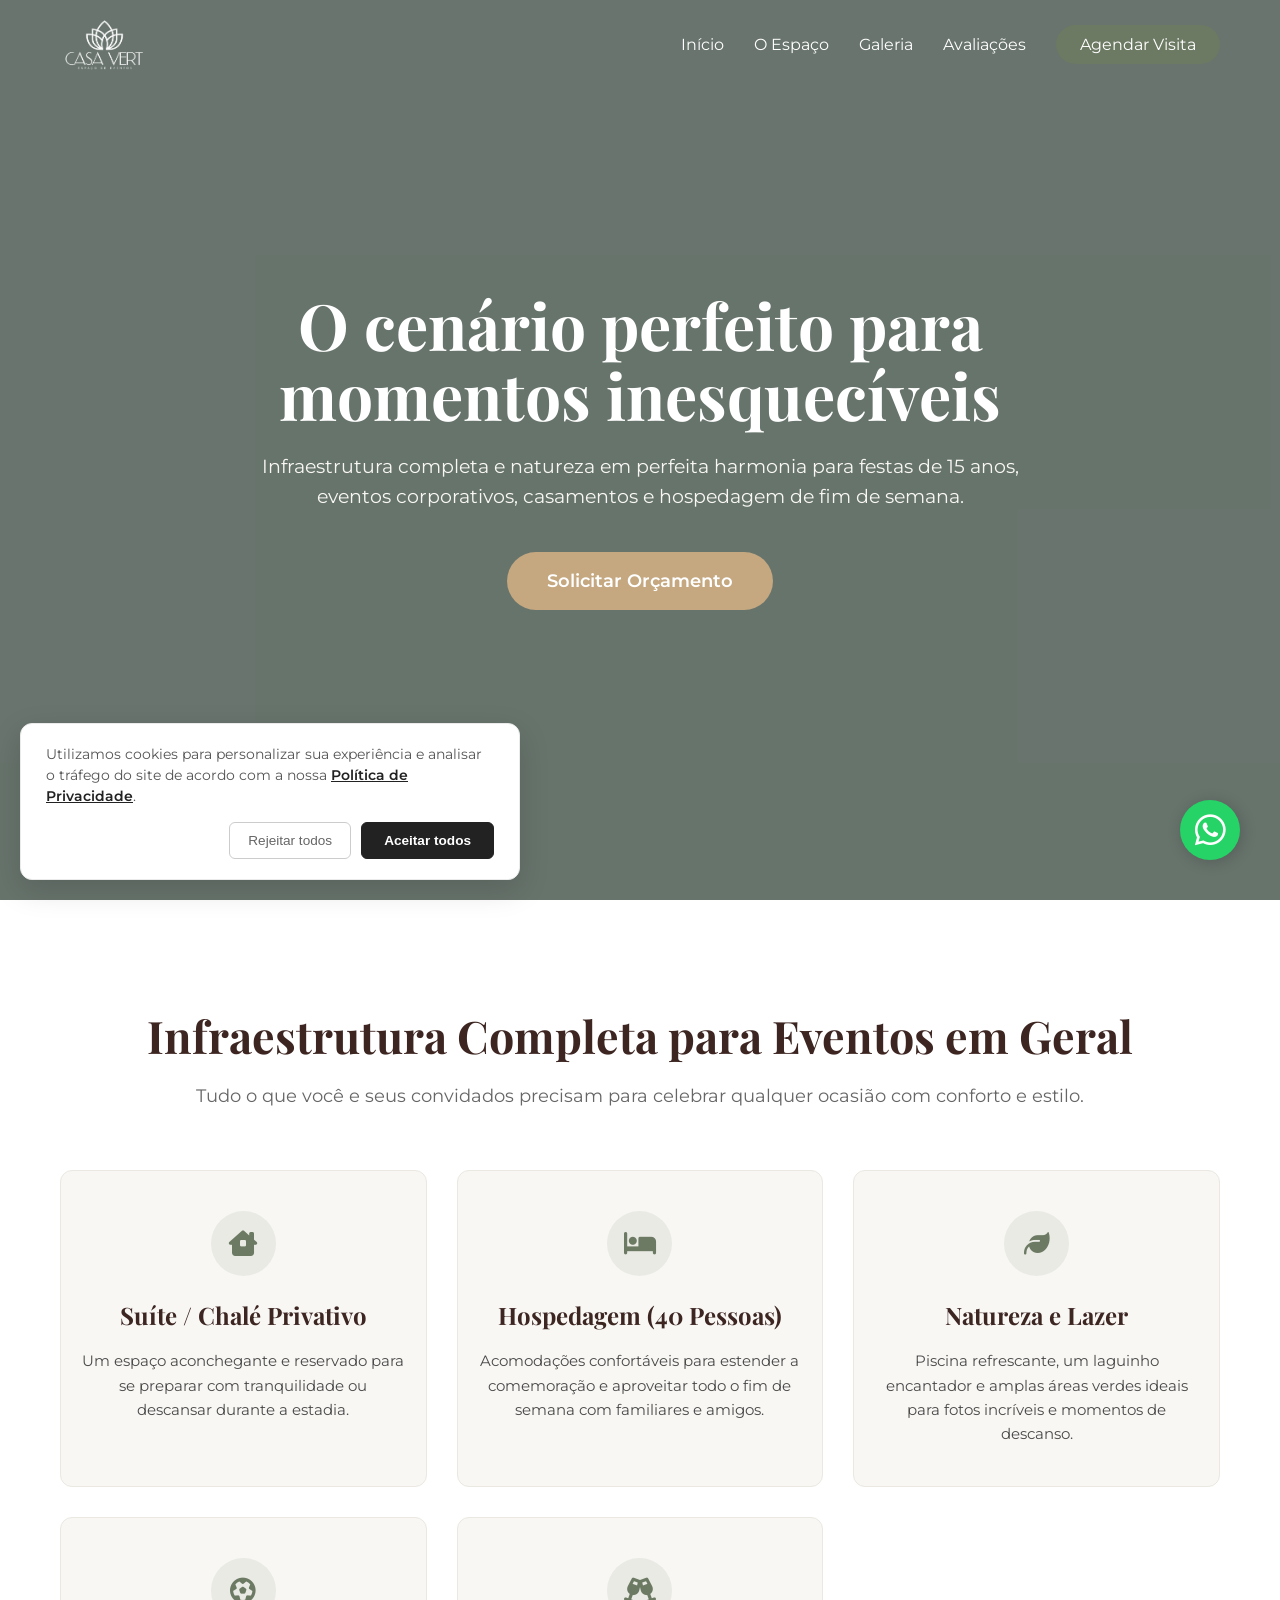
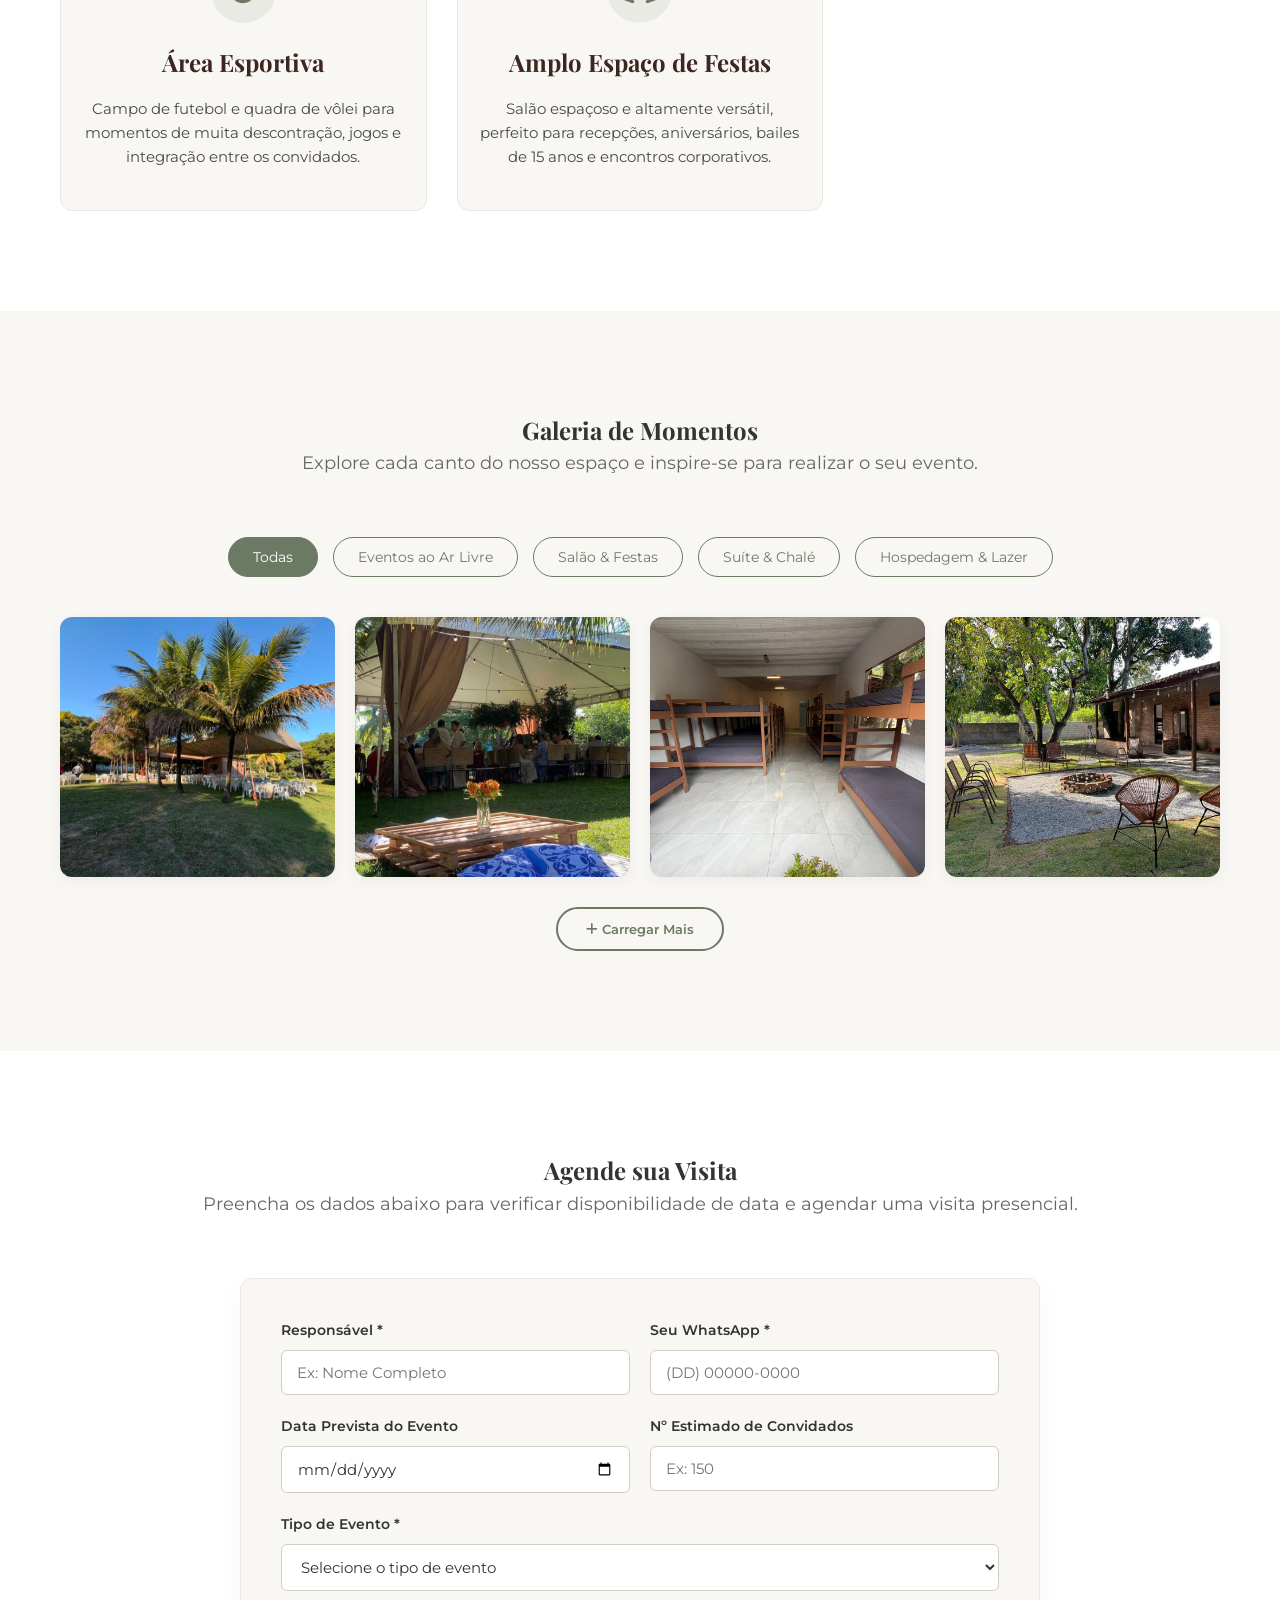
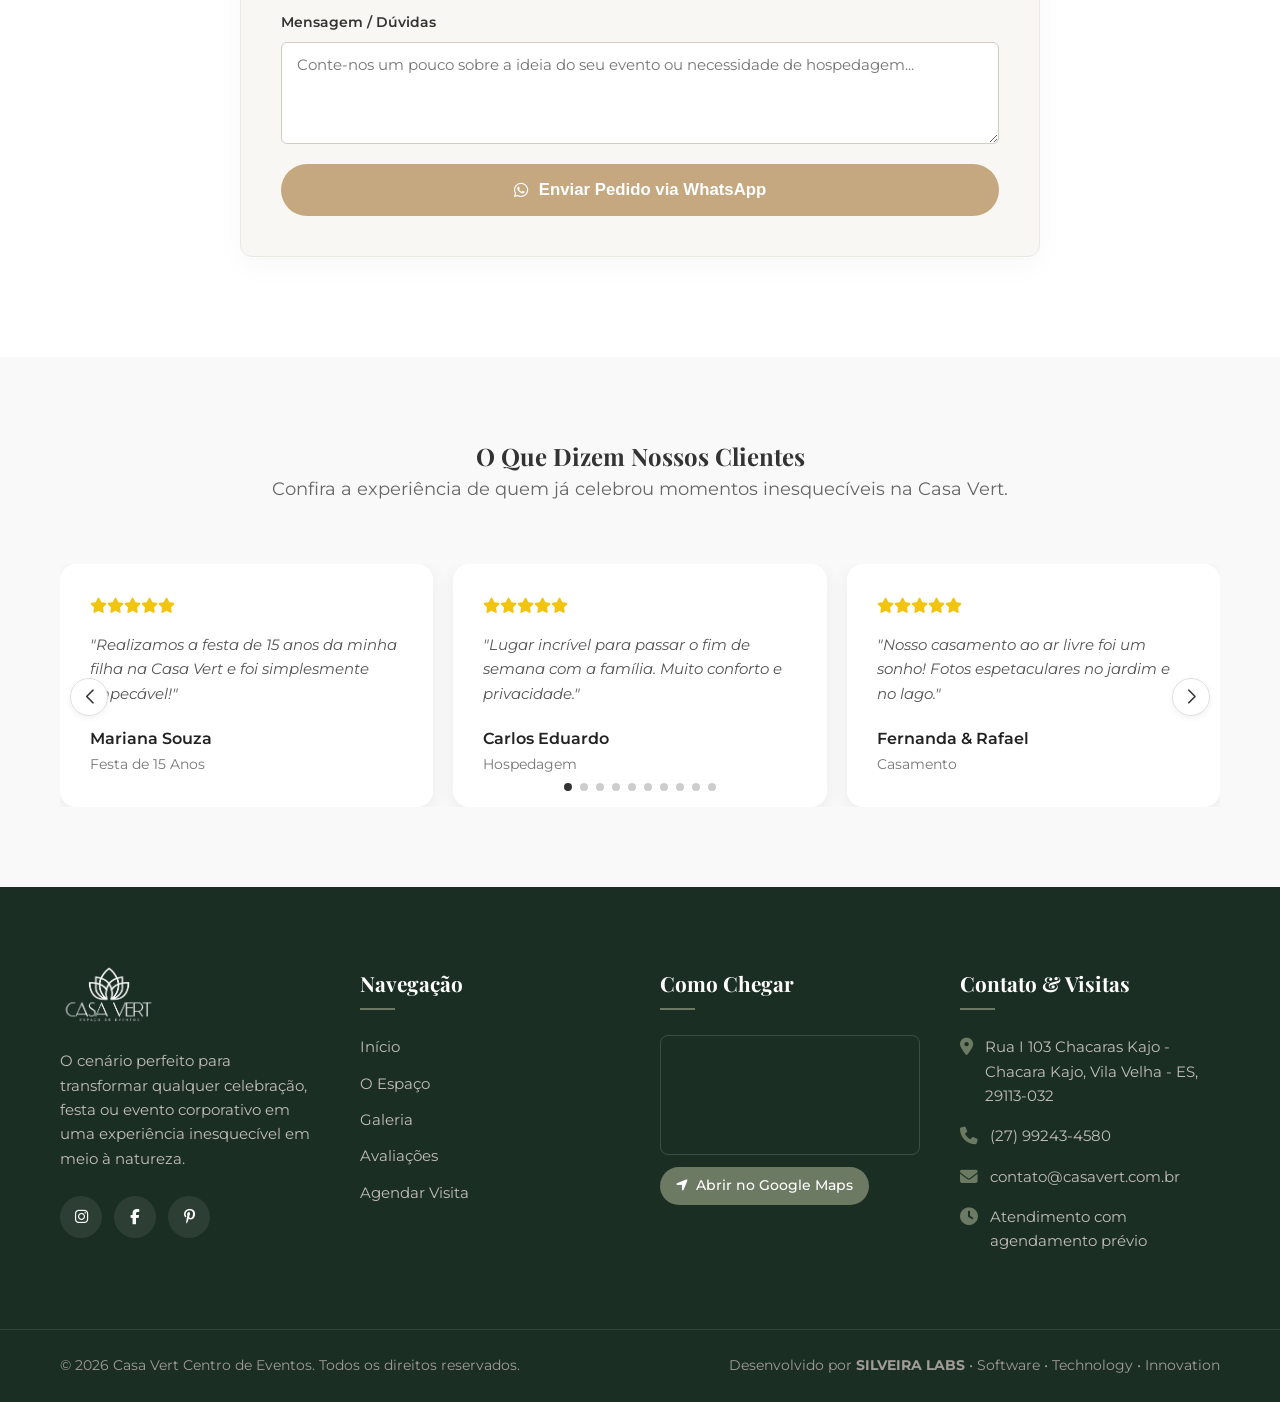
==== index.html @ 7accf843 "Publicação inicial Casa Vert" ====
<!DOCTYPE html>
<html lang="pt-BR">
<head>
    <meta charset="UTF-8">
    <meta name="viewport" content="width=device-width, initial-scale=1.0">
    <title>Casa Vert | Espaço para Eventos em Geral e Hospedagem</title>
    
    <!-- SEO e Indexação no Google -->
    <meta name="description" content="Casa Vert - O cenário perfeito para seus eventos em geral. Festas de 15 anos, corporativos, casamentos e aluguel para fim de semana com infraestrutura completa e natureza.">
    <meta name="keywords" content="Casa Vert, espaço para eventos, salão de festas, casamentos, festas de 15 anos, hospedagem, eventos ao ar livre">
    <meta name="robots" content="index, follow">

    <!-- Favicon e Ícones de Dispositivos -->
    <link rel="icon" type="image/x-icon" href="img/favicon/favicon.ico">
    <link rel="icon" type="image/png" sizes="32x32" href="img/favicon/favicon-32x32.png">
    <link rel="icon" type="image/png" sizes="16x16" href="img/favicon/favicon-16x16.png">
    <link rel="apple-touch-icon" sizes="180x180" href="img/favicon/apple-touch-icon.png">
    <link rel="manifest" href="img/favicon/site.webmanifest">

    <!-- Open Graph / Prévia no WhatsApp e Redes Sociais -->
    <meta property="og:type" content="website">
    <meta property="og:title" content="Casa Vert | Espaço para Eventos e Hospedagem">
    <meta property="og:description" content="O cenário perfeito para festas, casamentos e hospedagem com infraestrutura completa.">
    <meta property="og:image" content="https://seudominio.com.br/img/eventos/foto1.jpeg">

    <!-- Fontes Elegantes do Google -->
    <link rel="preconnect" href="https://fonts.googleapis.com">
    <link rel="preconnect" href="https://fonts.gstatic.com" crossorigin>
    <link href="https://fonts.googleapis.com/css2?family=Montserrat:wght@300;400;600&family=Playfair+Display:ital,wght@0,600;1,600&display=swap" rel="stylesheet">
    
    <!-- Ícones (FontAwesome) -->
    <link rel="stylesheet" href="https://cdnjs.cloudflare.com/ajax/libs/font-awesome/6.4.0/css/all.min.css">
    
    <!-- Estilos CSS -->
    <link rel="stylesheet" href="css/style.css">

    <link rel="stylesheet" href="https://cdn.jsdelivr.net/npm/swiper@11/swiper-bundle.min.css" />
</head>
<body>

    <!-- Cabeçalho / Menu -->
    <header id="header">
        <nav class="navbar container">
            <a href="#home" class="logo-link">
                <!-- Logo Branca (fundo transparente) -->
                <img src="img/CASA VERT BRANCA.png" alt="Casa Vert Espaço de Eventos" class="logo-img logo-light">
                <!-- Logo Padrão (menu com fundo claro) -->
                <img src="img/CASA VERT PRETO.png" alt="Casa Vert Espaço de Eventos" class="logo-img logo-dark">
            </a>
            <ul class="nav-links">
                <li><a href="#home">Início</a></li>
                <li><a href="#estrutura">O Espaço</a></li>
                <li><a href="#galeria">Galeria</a></li>
                <li><a href="#avaliacoes">Avaliações</a></li>
                <li><a href="#contato" class="btn-nav">Agendar Visita</a></li>
            </ul>
            <div class="menu-toggle"><i class="fa-solid fa-bars"></i></div>
        </nav>
    </header>

    <!-- Banner Principal (Hero) -->
    <section id="home" class="hero-section">
        <div class="hero-overlay"></div>
        <div class="hero-content fade-in">
            <h1>O cenário perfeito para momentos inesquecíveis</h1>
            <p>Infraestrutura completa e natureza em perfeita harmonia para festas de 15 anos, eventos corporativos, casamentos e hospedagem de fim de semana.</p>
            <a href="#contato" class="btn-primary">Solicitar Orçamento</a>
        </div>
    </section>

    <!-- Estrutura do Local -->
    <section id="estrutura" class="estrutura-section">
        <div class="container">
            <h2 class="fade-in">Infraestrutura Completa para Eventos em Geral</h2>
            <p class="section-subtitle fade-in">Tudo o que você e seus convidados precisam para celebrar qualquer ocasião com conforto e estilo.</p>
            
            <div class="cards-container">
                <div class="card fade-in">
                    <div class="card-icon"><i class="fa-solid fa-house-chimney-window"></i></div>
                    <h3>Suíte / Chalé Privativo</h3>
                    <p>Um espaço aconchegante e reservado para se preparar com tranquilidade ou descansar durante a estadia.</p>
                </div>
                
                <div class="card fade-in">
                    <div class="card-icon"><i class="fa-solid fa-bed"></i></div>
                    <h3>Hospedagem (40 Pessoas)</h3>
                    <p>Acomodações confortáveis para estender a comemoração e aproveitar todo o fim de semana com familiares e amigos.</p>
                </div>
                
                <div class="card fade-in">
                    <div class="card-icon"><i class="fa-solid fa-leaf"></i></div>
                    <h3>Natureza e Lazer</h3>
                    <p>Piscina refrescante, um laguinho encantador e amplas áreas verdes ideais para fotos incríveis e momentos de descanso.</p>
                </div>

                <div class="card fade-in">
                    <div class="card-icon"><i class="fa-solid fa-futbol"></i></div>
                    <h3>Área Esportiva</h3>
                    <p>Campo de futebol e quadra de vôlei para momentos de muita descontração, jogos e integração entre os convidados.</p>
                </div>
                
                <div class="card fade-in">
                    <div class="card-icon"><i class="fa-solid fa-champagne-glasses"></i></div>
                    <h3>Amplo Espaço de Festas</h3>
                    <p>Salão espaçoso e altamente versátil, perfeito para recepções, aniversários, bailes de 15 anos e encontros corporativos.</p>
                </div>
            </div>
        </div>
    </section>

    <!-- Seção Galeria de Momentos -->
    <section id="galeria" class="galeria-section">
        <div class="container">
            <h2 class="fade-in">Galeria de Momentos</h2>
            <p class="section-subtitle fade-in">Explore cada canto do nosso espaço e inspire-se para realizar o seu evento.</p>

            <!-- Filtros Expandidos Generalizados -->
            <div class="galeria-filtros fade-in">
                <button class="btn-filtro active" data-filter="todos">Todas</button>
                <button class="btn-filtro" data-filter="eventos">Eventos ao Ar Livre</button>
                <button class="btn-filtro" data-filter="salao">Salão & Festas</button>
                <button class="btn-filtro" data-filter="chale">Suíte & Chalé</button>
                <button class="btn-filtro" data-filter="lazer">Hospedagem & Lazer</button>
            </div>

            <div class="galeria-grid" id="galeria-grid">

    <!-- ================= EVENTOS AO AR LIVRE (1 a 8) ================= -->
    <div class="galeria-item fade-in" data-category="eventos">
        <img src="img/eventos/foto1.jpeg" alt="Evento ao Ar Livre 1" loading="lazy">
        <div class="galeria-overlay">
            <i class="fa-solid fa-magnifying-glass-plus"></i>
            <span>Eventos ao Ar Livre</span>
        </div>
    </div>
    <div class="galeria-item fade-in" data-category="eventos">
        <img src="img/eventos/foto2.jpeg" alt="Evento ao Ar Livre 2" loading="lazy">
        <div class="galeria-overlay">
            <i class="fa-solid fa-magnifying-glass-plus"></i>
            <span>Eventos ao Ar Livre</span>
        </div>
    </div>
    <div class="galeria-item fade-in" data-category="eventos">
        <img src="img/eventos/foto3.jpeg" alt="Evento ao Ar Livre 3" loading="lazy">
        <div class="galeria-overlay">
            <i class="fa-solid fa-magnifying-glass-plus"></i>
            <span>Eventos ao Ar Livre</span>
        </div>
    </div>
    <div class="galeria-item fade-in" data-category="eventos">
        <img src="img/eventos/foto4.jpeg" alt="Evento ao Ar Livre 4" loading="lazy">
        <div class="galeria-overlay">
            <i class="fa-solid fa-magnifying-glass-plus"></i>
            <span>Eventos ao Ar Livre</span>
        </div>
    </div>
    <div class="galeria-item fade-in" data-category="eventos">
        <img src="img/eventos/foto5.jpeg" alt="Evento ao Ar Livre 5" loading="lazy">
        <div class="galeria-overlay">
            <i class="fa-solid fa-magnifying-glass-plus"></i>
            <span>Eventos ao Ar Livre</span>
        </div>
    </div>
    <div class="galeria-item fade-in" data-category="eventos">
        <img src="img/eventos/foto6.jpeg" alt="Evento ao Ar Livre 6" loading="lazy">
        <div class="galeria-overlay">
            <i class="fa-solid fa-magnifying-glass-plus"></i>
            <span>Eventos ao Ar Livre</span>
        </div>
    </div>
    <div class="galeria-item fade-in" data-category="eventos">
        <img src="img/eventos/foto7.jpeg" alt="Evento ao Ar Livre 7" loading="lazy">
        <div class="galeria-overlay">
            <i class="fa-solid fa-magnifying-glass-plus"></i>
            <span>Eventos ao Ar Livre</span>
        </div>
    </div>
    <div class="galeria-item fade-in" data-category="eventos">
        <img src="img/eventos/foto8.jpeg" alt="Evento ao Ar Livre 8" loading="lazy">
        <div class="galeria-overlay">
            <i class="fa-solid fa-magnifying-glass-plus"></i>
            <span>Eventos ao Ar Livre</span>
        </div>
    </div>

    <!-- ================= SALÃO & FESTAS (1 a 8) ================= -->
    <div class="galeria-item fade-in" data-category="salao">
        <img src="img/salao/foto8.jpeg" alt="Salão de Festas 1" loading="lazy">
        <div class="galeria-overlay">
            <i class="fa-solid fa-magnifying-glass-plus"></i>
            <span>Salão & Festas</span>
        </div>
    </div>
    <div class="galeria-item fade-in" data-category="salao">
        <img src="img/salao/foto7.jpeg" alt="Salão de Festas 2" loading="lazy">
        <div class="galeria-overlay">
            <i class="fa-solid fa-magnifying-glass-plus"></i>
            <span>Salão & Festas</span>
        </div>
    </div>
    <div class="galeria-item fade-in" data-category="salao">
        <img src="img/salao/foto6.jpeg" alt="Salão de Festas 3" loading="lazy">
        <div class="galeria-overlay">
            <i class="fa-solid fa-magnifying-glass-plus"></i>
            <span>Salão & Festas</span>
        </div>
    </div>
    <div class="galeria-item fade-in" data-category="salao">
        <img src="img/salao/foto5.jpeg" alt="Salão de Festas 4" loading="lazy">
        <div class="galeria-overlay">
            <i class="fa-solid fa-magnifying-glass-plus"></i>
            <span>Salão & Festas</span>
        </div>
    </div>
    <div class="galeria-item fade-in" data-category="salao">
        <img src="img/salao/foto4.jpeg" alt="Salão de Festas 5" loading="lazy">
        <div class="galeria-overlay">
            <i class="fa-solid fa-magnifying-glass-plus"></i>
            <span>Salão & Festas</span>
        </div>
    </div>
    <div class="galeria-item fade-in" data-category="salao">
        <img src="img/salao/foto3.jpeg" alt="Salão de Festas 6" loading="lazy">
        <div class="galeria-overlay">
            <i class="fa-solid fa-magnifying-glass-plus"></i>
            <span>Salão & Festas</span>
        </div>
    </div>
    <div class="galeria-item fade-in" data-category="salao">
        <img src="img/salao/foto2.jpeg" alt="Salão de Festas 7" loading="lazy">
        <div class="galeria-overlay">
            <i class="fa-solid fa-magnifying-glass-plus"></i>
            <span>Salão & Festas</span>
        </div>
    </div>
    <div class="galeria-item fade-in" data-category="salao">
        <img src="img/salao/foto1.jpeg" alt="Salão de Festas 8" loading="lazy">
        <div class="galeria-overlay">
            <i class="fa-solid fa-magnifying-glass-plus"></i>
            <span>Salão & Festas</span>
        </div>
    </div>

    <!-- ================= SUÍTE / CHALÉ (1 a 8) ================= -->
    <div class="galeria-item fade-in" data-category="chale">
        <img src="img/suite/foto1.jpeg" alt="Suíte Chalé 1" loading="lazy">
        <div class="galeria-overlay">
            <i class="fa-solid fa-magnifying-glass-plus"></i>
            <span>Suíte & Chalé</span>
        </div>
    </div>
    <div class="galeria-item fade-in" data-category="chale">
        <img src="img/suite/foto2.jpeg" alt="Suíte Chalé 2" loading="lazy">
        <div class="galeria-overlay">
            <i class="fa-solid fa-magnifying-glass-plus"></i>
            <span>Suíte & Chalé</span>
        </div>
    </div>
    <div class="galeria-item fade-in" data-category="chale">
        <img src="img/suite/foto5.jpeg" alt="Suíte Chalé 3" loading="lazy">
        <div class="galeria-overlay">
            <i class="fa-solid fa-magnifying-glass-plus"></i>
            <span>Suíte & Chalé</span>
        </div>
    </div>
    <div class="galeria-item fade-in" data-category="chale">
        <img src="img/suite/foto6.jpeg" alt="Suíte Chalé 4" loading="lazy">
        <div class="galeria-overlay">
            <i class="fa-solid fa-magnifying-glass-plus"></i>
            <span>Suíte & Chalé</span>
        </div>
    </div>
    <div class="galeria-item fade-in" data-category="chale">
        <img src="img/suite/foto3.jpeg" alt="Suíte Chalé 5" loading="lazy">
        <div class="galeria-overlay">
            <i class="fa-solid fa-magnifying-glass-plus"></i>
            <span>Suíte & Chalé</span>
        </div>
    </div>
    <div class="galeria-item fade-in" data-category="chale">
        <img src="img/suite/foto4.jpeg" alt="Suíte Chalé 6" loading="lazy">
        <div class="galeria-overlay">
            <i class="fa-solid fa-magnifying-glass-plus"></i>
            <span>Suíte & Chalé</span>
        </div>
    </div>
    <div class="galeria-item fade-in" data-category="chale">
        <img src="img/suite/foto7.jpeg" alt="Suíte Chalé 7" loading="lazy">
        <div class="galeria-overlay">
            <i class="fa-solid fa-magnifying-glass-plus"></i>
            <span>Suíte & Chalé</span>
        </div>
    </div>
    <div class="galeria-item fade-in" data-category="chale">
        <img src="img/suite/foto8.jpeg" alt="Suíte Chalé 8" loading="lazy">
        <div class="galeria-overlay">
            <i class="fa-solid fa-magnifying-glass-plus"></i>
            <span>Suíte & Chalé</span>
        </div>
    </div>

    <!-- ================= HOSPEDAGEM & LAZER (1 a 8) ================= -->
    <div class="galeria-item fade-in" data-category="lazer">
        <img src="img/hospedagem/foto1.jpeg" alt="Hospedagem e Lazer 1" loading="lazy">
        <div class="galeria-overlay">
            <i class="fa-solid fa-magnifying-glass-plus"></i>
            <span>Hospedagem & Lazer</span>
        </div>
    </div>
    <div class="galeria-item fade-in" data-category="lazer">
        <img src="img/hospedagem/foto2.jpeg" alt="Hospedagem e Lazer 2" loading="lazy">
        <div class="galeria-overlay">
            <i class="fa-solid fa-magnifying-glass-plus"></i>
            <span>Hospedagem & Lazer</span>
        </div>
    </div>
    <div class="galeria-item fade-in" data-category="lazer">
        <img src="img/hospedagem/foto3.jpeg" alt="Hospedagem e Lazer 3" loading="lazy">
        <div class="galeria-overlay">
            <i class="fa-solid fa-magnifying-glass-plus"></i>
            <span>Hospedagem & Lazer</span>
        </div>
    </div>
    <div class="galeria-item fade-in" data-category="lazer">
        <img src="img/hospedagem/foto4.jpeg" alt="Hospedagem e Lazer 4" loading="lazy">
        <div class="galeria-overlay">
            <i class="fa-solid fa-magnifying-glass-plus"></i>
            <span>Hospedagem & Lazer</span>
        </div>
    </div>
    <div class="galeria-item fade-in" data-category="lazer">
        <img src="img/hospedagem/foto5.jpeg" alt="Hospedagem e Lazer 5" loading="lazy">
        <div class="galeria-overlay">
            <i class="fa-solid fa-magnifying-glass-plus"></i>
            <span>Hospedagem & Lazer</span>
        </div>
    </div>
    <div class="galeria-item fade-in" data-category="lazer">
        <img src="img/hospedagem/foto6.jpeg" alt="Hospedagem e Lazer 6" loading="lazy">
        <div class="galeria-overlay">
            <i class="fa-solid fa-magnifying-glass-plus"></i>
            <span>Hospedagem & Lazer</span>
        </div>
    </div>
    <div class="galeria-item fade-in" data-category="lazer">
        <img src="img/hospedagem/foto7.jpeg" alt="Hospedagem e Lazer 7" loading="lazy">
        <div class="galeria-overlay">
            <i class="fa-solid fa-magnifying-glass-plus"></i>
            <span>Hospedagem & Lazer</span>
        </div>
    </div>
    <div class="galeria-item fade-in" data-category="lazer">
        <img src="img/hospedagem/foto8.jpeg" alt="Hospedagem e Lazer 8" loading="lazy">
        <div class="galeria-overlay">
            <i class="fa-solid fa-magnifying-glass-plus"></i>
            <span>Hospedagem & Lazer</span>
        </div>
    </div>

</div>

            <!-- Botões para Carregar Mais e Ver Menos -->
<div class="galeria-carregar-mais">
    <button id="btn-carregar-mais" class="btn-secondary">
        <i class="fa-solid fa-plus"></i> Carregar Mais
    </button>
    <button id="btn-ver-menos" class="btn-secondary" style="display: none;">
        <i class="fa-solid fa-minus"></i> Ver Menos
    </button>
</div>
    </section>

    <!-- Modal Lightbox (Ampliação da Foto) -->
    <div id="galeria-modal" class="modal-lightbox">
        <span class="modal-close">&times;</span>
        <img class="modal-img" id="img-ampliada" alt="Foto Ampliada">
        <div id="modal-caption"></div>
    </div>

    <!-- Seção de Agendamento de Visita / Formulário WhatsApp -->
    <section id="contato" class="contato-section">
        <div class="container">
            <h2 class="fade-in">Agende sua Visita</h2>
            <p class="section-subtitle fade-in">Preencha os dados abaixo para verificar disponibilidade de data e agendar uma visita presencial.</p>

            <form id="form-agendamento" class="contato-form fade-in">
                <div class="form-group-double">
                    <div class="form-group">
                        <label for="nome">Responsável *</label>
                        <input type="text" id="nome" placeholder="Ex: Nome Completo" required>
                    </div>
                    <div class="form-group">
                        <label for="telefone">Seu WhatsApp *</label>
                        <input type="tel" id="telefone" placeholder="(DD) 00000-0000" required>
                    </div>
                </div>

                <div class="form-group-double">
                    <div class="form-group">
                        <label for="data-evento">Data Prevista do Evento</label>
                        <input type="date" id="data-evento">
                    </div>
                    <div class="form-group">
                        <label for="convidados">Nº Estimado de Convidados</label>
                        <input type="number" id="convidados" placeholder="Ex: 150" min="1">
                    </div>
                </div>

                <div class="form-group">
                    <label for="tipo-evento">Tipo de Evento *</label>
                    <select id="tipo-evento" required>
                        <option value="" disabled selected>Selecione o tipo de evento</option>
                        <option value="Festa de 15 Anos">Festa de 15 Anos</option>
                        <option value="Aniversário / Festa Privada">Aniversário / Festa Privada</option>
                        <option value="Evento Corporativo">Evento Corporativo / Confraternização</option>
                        <option value="Casamento">Casamento / Cerimônia</option>
                        <option value="Aluguel de Fim de Semana / Temporada">Aluguel para Fim de Semana / Temporada</option>
                        <option value="Outro Evento">Outros Eventos em Geral</option>
                    </select>
                </div>

                <div class="form-group">
                    <label for="mensagem">Mensagem / Dúvidas</label>
                    <textarea id="mensagem" rows="4" placeholder="Conte-nos um pouco sobre a ideia do seu evento ou necessidade de hospedagem..."></textarea>
                </div>

                <button type="submit" class="btn-primary btn-submit">
                    <i class="fab fa-whatsapp"></i> Enviar Pedido via WhatsApp
                </button>
            </form>
        </div>
    </section>

    <section id="avaliacoes" class="avaliacoes-section">
    <div class="container">
        <h2>O Que Dizem Nossos Clientes</h2>
        <p class="section-subtitle">Confira a experiência de quem já celebrou momentos inesquecíveis na Casa Vert.</p>

        <!-- Slider Swiper -->
        <div class="swiper avaliacoes-slider">
            <div class="swiper-wrapper" id="avaliacoes-wrapper">
                <!-- As 10 avaliações serão injetadas aqui via JavaScript -->
            </div>
            
            <div class="swiper-pagination"></div>
            <div class="swiper-button-prev"></div>
            <div class="swiper-button-next"></div>
        </div>
    </div>
</section>

    <!-- Rodapé -->
    <footer class="main-footer">
        <div class="container footer-grid">
            
            <!-- Coluna 1: Marca, Sobre e Redes Sociais -->
            <div class="footer-col">
                <img src="img/CASA VERT BRANCA.png" alt="Casa Vert" class="footer-logo">
                <p class="footer-about">
                    O cenário perfeito para transformar qualquer celebração, festa ou evento corporativo em uma experiência inesquecível em meio à natureza.
                </p>
                <div class="footer-social">
                    <a href="#" target="_blank" aria-label="Instagram"><i class="fab fa-instagram"></i></a>
                    <a href="#" target="_blank" aria-label="Facebook"><i class="fab fa-facebook-f"></i></a>
                    <a href="#" target="_blank" aria-label="Pinterest"><i class="fab fa-pinterest-p"></i></a>
                </div>
            </div>

            <!-- Coluna 2: Navegação Rápida -->
            <div class="footer-col">
                <h4 class="footer-title">Navegação</h4>
                <ul class="footer-links">
                    <li><a href="#home">Início</a></li>
                    <li><a href="#estrutura">O Espaço</a></li>
                    <li><a href="#galeria">Galeria</a></li>
                    <li><a href="#avaliacoes">Avaliações</a></li>
                    <li><a href="#contato">Agendar Visita</a></li>
                </ul>
            </div>

            <!-- Coluna 3: Mapa Compacto (Entre Navegação e Contato) -->
            <div class="footer-col footer-map">
                <h4 class="footer-title">Como Chegar</h4>
                <div class="map-box">
                    <iframe 
                        src="https://maps.google.com/maps?q=Rua%20I%20103%20Chacaras%20Kajo%20Vila%20Velha%20ES&t=&z=14&ie=UTF8&iwloc=&output=embed" 
                        loading="lazy" 
                        referrerpolicy="no-referrer-when-downgrade">
                    </iframe>
                </div>
                <a href="https://maps.google.com/?q=Rua+I+103+Chacaras+Kajo+Vila+Velha+ES" target="_blank" class="btn-mapa">
                    <i class="fa-solid fa-location-arrow"></i> Abrir no Google Maps
                </a>
            </div>

            <!-- Coluna 4: Informações de Contato e Local -->
            <div class="footer-col">
                <h4 class="footer-title">Contato & Visitas</h4>
                <ul class="footer-contact">
                    <li>
                        <i class="fa-solid fa-location-dot"></i> 
                        <span>Rua I 103 Chacaras Kajo - Chacara Kajo, Vila Velha - ES, 29113-032</span>
                    </li>
                    <li>
                        <i class="fa-solid fa-phone"></i> 
                        <span>(27) 99243-4580</span>
                    </li>
                    <li>
                        <i class="fa-solid fa-envelope"></i> 
                        <span>contato@casavert.com.br</span>
                    </li>
                    <li>
                        <i class="fa-solid fa-clock"></i> 
                        <span>Atendimento com agendamento prévio</span>
                    </li>
                </ul>
            </div>

        </div>

        <!-- Barra Inferior de Direitos Reservados -->
    <div class="footer-bottom">
        <div class="container footer-bottom-content">
            <p>&copy; 2026 Casa Vert Centro de Eventos. Todos os direitos reservados.</p>
            <p class="developer-credit">
                Desenvolvido por <strong>SILVEIRA LABS</strong> &bull; <span>Software &bull; Technology &bull; Innovation</span>
            </p>
        </div>
    </div>
    </footer>

    <!-- Botão Flutuante do WhatsApp -->
    <a href="https://wa.me/5527992434580" class="whatsapp-float" target="_blank" aria-label="Fale conosco no WhatsApp">
        <i class="fab fa-whatsapp"></i>
    </a>
    
    <!-- Banner de Cookies LGPD -->
<div id="cookie-banner" class="cookie-banner">
    <div class="cookie-content">
        <p>
            Utilizamos cookies para personalizar sua experiência e analisar o tráfego do site de acordo com a nossa 
            <a href="#privacidade" onclick="abrirModalPrivacidade()">Política de Privacidade</a>.
        </p>
        <div class="cookie-buttons">
            <button id="recusar-cookies" class="btn-cookie-recusar">Rejeitar todos</button>
            <button id="aceitar-cookies" class="btn-cookie-aceitar">Aceitar todos</button>
        </div>
    </div>
</div>

    <script src="https://cdn.jsdelivr.net/npm/swiper@11/swiper-bundle.min.js"></script>
    <script src="js/main.js"></script>
</body>
</html>
---- css/style.css ----
/* ================= VARIÁVEIS E ESTILOS GERAIS ================= */
:root {
    --verde-logo: #6C7A63;           /* Verde Sálvia da marca */
    --marrom-logo: #3D2622;          /* Marrom café para destaques */
    --verde-escuro-footer: #1B2E24;  /* Verde floresta para o rodapé */
    --bege-fundo: #F8F7F4;           /* Off-white elegante */
    --texto-escuro: #333333;
    --texto-corpo: #4A4A4A;
    --dourado: #C5A880;
    --branco: #FFFFFF;
}

* {
    margin: 0;
    padding: 0;
    box-sizing: border-box;
}

body {
    font-family: 'Montserrat', sans-serif;
    background-color: var(--bege-fundo);
    color: var(--texto-escuro);
    line-height: 1.6;
    overflow-x: hidden;
}

h1, h2, h3, .logo {
    font-family: 'Playfair Display', serif;
}

.container {
    max-width: 1200px;
    margin: 0 auto;
    padding: 0 20px;
}

/* ================= HEADER & NAVBAR ================= */
header {
    position: fixed;
    top: 0;
    width: 100%;
    z-index: 1000;
    transition: background-color 0.4s ease, padding 0.4s ease;
    padding: 20px 0;
}

header.scrolled {
    background-color: var(--branco);
    padding: 10px 0;
    box-shadow: 0 4px 10px rgba(0,0,0,0.05);
}

.navbar {
    display: flex;
    justify-content: space-between;
    align-items: center;
}

.logo-img {
    height: 50px;
    width: auto;
    object-fit: contain;
}

/* Alternância de Logos */
.logo-light {
    display: block;
}

.logo-dark {
    display: none;
}

header.scrolled .logo-light {
    display: none;
}

header.scrolled .logo-dark {
    display: block;
}

.nav-links {
    list-style: none;
    display: flex;
    gap: 30px;
    align-items: center;
}

.nav-links a {
    text-decoration: none;
    color: var(--branco);
    font-weight: 400;
    font-size: 1rem;
    transition: color 0.3s ease;
}

header.scrolled .nav-links a {
    color: var(--texto-escuro);
}

.nav-links a:hover {
    color: var(--dourado);
}

.btn-nav {
    background-color: var(--verde-logo);
    color: var(--branco) !important;
    padding: 10px 24px;
    border-radius: 30px;
    transition: background-color 0.3s ease;
}

.btn-nav:hover {
    background-color: var(--marrom-logo);
}

.menu-toggle {
    display: none;
    color: var(--branco);
    font-size: 1.5rem;
    cursor: pointer;
}

header.scrolled .menu-toggle {
    color: var(--marrom-logo);
}

/* ================= HERO SECTION ================= */
.hero-section {
    position: relative;
    height: 100vh;
    display: flex;
    align-items: center;
    justify-content: center;
    text-align: center;
    background: url('https://images.unsplash.com/photo-1519225421980-715cb0215aed?ixlib=rb-4.0.3&auto=format&fit=crop&w=1920&q=80') center/cover no-repeat;
}

.hero-overlay {
    position: absolute;
    inset: 0;
    background: rgba(27, 46, 36, 0.65);
}

.hero-content {
    position: relative;
    z-index: 10;
    max-width: 800px;
    padding: 20px;
}

.hero-content h1 {
    font-size: 4rem;
    color: var(--branco);
    margin-bottom: 20px;
    line-height: 1.1;
}

.hero-content p {
    font-size: 1.2rem;
    color: var(--bege-fundo);
    margin-bottom: 40px;
}

.btn-primary {
    display: inline-block;
    background-color: var(--dourado);
    color: var(--branco);
    padding: 15px 40px;
    text-decoration: none;
    font-size: 1.1rem;
    border-radius: 50px;
    font-weight: 600;
    transition: transform 0.3s ease, background-color 0.3s ease;
}

.btn-primary:hover {
    background-color: #B3966D;
    transform: translateY(-3px);
}

/* ================= ESTRUTURA ================= */
.estrutura-section {
    padding: 100px 0;
    background-color: var(--branco);
    text-align: center;
}

.estrutura-section h2 {
    color: var(--marrom-logo);
    font-size: 2.8rem;
    margin-bottom: 10px;
}

.section-subtitle {
    color: #666;
    font-size: 1.1rem;
    margin-bottom: 60px;
}

.cards-container {
    display: grid;
    grid-template-columns: repeat(auto-fit, minmax(300px, 1fr));
    gap: 30px;
}

.card {
    background-color: var(--bege-fundo);
    padding: 40px 20px;
    border-radius: 12px;
    transition: transform 0.3s ease, box-shadow 0.3s ease;
    border: 1px solid #EAE8E1;
}

.card:hover {
    transform: translateY(-10px);
    box-shadow: 0 15px 30px rgba(0,0,0,0.08);
}

.card-icon {
    width: 65px;
    height: 65px;
    margin: 0 auto 20px auto;
    background-color: rgba(108, 122, 99, 0.1);
    border-radius: 50%;
    display: flex;
    align-items: center;
    justify-content: center;
}

.card-icon i {
    font-size: 1.6rem;
    color: var(--verde-logo);
    transition: transform 0.3s ease, color 0.3s ease;
}

.card:hover .card-icon {
    background-color: var(--verde-logo);
}

.card:hover .card-icon i {
    color: var(--branco);
    transform: scale(1.1);
}

.card h3 {
    color: var(--marrom-logo);
    font-size: 1.5rem;
    margin-bottom: 15px;
}

.card p {
    color: var(--texto-corpo);
    font-size: 0.95rem;
}

/* ================= GALERIA & LIGHTBOX ================= */
.galeria-section {
    padding: 100px 0;
    background-color: var(--bege-fundo);
    text-align: center;
}

.galeria-filtros {
    display: flex;
    justify-content: center;
    gap: 15px;
    flex-wrap: wrap;
    margin-bottom: 40px;
}

.btn-filtro {
    background-color: transparent;
    border: 1px solid var(--verde-logo);
    color: var(--verde-logo);
    padding: 10px 24px;
    border-radius: 30px;
    cursor: pointer;
    font-family: 'Montserrat', sans-serif;
    font-size: 0.9rem;
    transition: all 0.3s ease;
}

.btn-filtro.active,
.btn-filtro:hover {
    background-color: var(--verde-logo);
    color: var(--branco);
}

.galeria-grid {
    display: grid;
    grid-template-columns: repeat(auto-fill, minmax(270px, 1fr));
    gap: 20px;
}

.galeria-item {
    position: relative;
    border-radius: 12px;
    overflow: hidden;
    height: 260px;
    cursor: pointer;
    box-shadow: 0 4px 15px rgba(0,0,0,0.05);
}

.galeria-item img {
    width: 100%;
    height: 100%;
    object-fit: cover;
    transition: transform 0.5s ease;
}

.galeria-overlay {
    position: absolute;
    inset: 0;
    background: rgba(27, 46, 36, 0.8);
    display: flex;
    flex-direction: column;
    align-items: center;
    justify-content: center;
    color: var(--branco);
    opacity: 0;
    transition: opacity 0.4s ease;
    padding: 15px;
}

.galeria-overlay i {
    font-size: 1.8rem;
    margin-bottom: 10px;
}

.galeria-overlay span {
    font-family: 'Playfair Display', serif;
    font-size: 1.1rem;
}

.galeria-item:hover img {
    transform: scale(1.1);
}

.galeria-item:hover .galeria-overlay {
    opacity: 1;
}

/* Esconde o botão caso esteja com display none no JS */
.galeria-carregar-mais {
    text-align: center;
    margin-top: 30px;
    width: 100%;
}

/* Transição suave ao revelar fotos */
.galeria-item {
    transition: opacity 0.4s ease, transform 0.4s ease;
}

.btn-secondary {
    background-color: transparent;
    border: 2px solid var(--verde-logo);
    color: var(--verde-logo);
    padding: 12px 28px;
    border-radius: 30px;
    font-family: 'Montserrat', sans-serif;
    font-weight: 600;
    cursor: pointer;
    transition: all 0.3s ease;
}

.btn-secondary:hover {
    background-color: var(--verde-logo);
    color: var(--branco);
}

/* Modal Lightbox */
.modal-lightbox {
    display: none;
    position: fixed;
    z-index: 2000;
    inset: 0;
    background-color: rgba(0, 0, 0, 0.9);
    align-items: center;
    justify-content: center;
    flex-direction: column;
    padding: 20px;
}

.modal-lightbox.active {
    display: flex;
}

.modal-img {
    max-width: 90%;
    max-height: 80vh;
    border-radius: 8px;
    box-shadow: 0 10px 30px rgba(0,0,0,0.5);
}

#modal-caption {
    color: var(--branco);
    margin-top: 15px;
    font-family: 'Playfair Display', serif;
    font-size: 1.2rem;
}

.modal-close {
    position: absolute;
    top: 25px;
    right: 35px;
    color: var(--branco);
    font-size: 40px;
    cursor: pointer;
    transition: color 0.3s ease;
}

.modal-close:hover {
    color: var(--verde-logo);
}

/* ================= CONTATO / FORMULÁRIO ================= */
.contato-section {
    padding: 100px 0;
    background-color: var(--branco);
    text-align: center; /* Centraliza o H2 e o subtítulo */
}

.contato-form {
    max-width: 800px;
    margin: 0 auto;
    background-color: var(--bege-fundo);
    padding: 40px;
    border-radius: 12px;
    border: 1px solid #EAE8E1;
    box-shadow: 0 10px 30px rgba(0,0,0,0.03);
}

.form-group-double {
    display: grid;
    grid-template-columns: 1fr 1fr;
    gap: 20px;
}

.form-group {
    display: flex;
    flex-direction: column;
    margin-bottom: 20px;
    text-align: left; /* Mantém os rótulos e campos do formulário alinhados à esquerda */
}

.form-group label {
    font-size: 0.9rem;
    font-weight: 600;
    color: var(--texto-escuro);
    margin-bottom: 8px;
}

.form-group input,
.form-group select,
.form-group textarea {
    width: 100%;
    padding: 12px 15px;
    border: 1px solid #D1CDC4;
    border-radius: 6px;
    font-family: 'Montserrat', sans-serif;
    font-size: 0.95rem;
    background-color: var(--branco);
    color: var(--texto-escuro);
    transition: border-color 0.3s ease, box-shadow 0.3s ease;
}

.form-group input:focus,
.form-group select:focus,
.form-group textarea:focus {
    outline: none;
    border-color: var(--verde-logo);
    box-shadow: 0 0 0 3px rgba(108, 122, 99, 0.15);
}

.btn-submit {
    width: 100%;
    border: none;
    cursor: pointer;
    display: flex;
    align-items: center;
    justify-content: center;
    gap: 10px;
    font-size: 1.05rem;
    padding: 16px;
}

/* ================= FOOTER ================= */
.main-footer {
    background-color: var(--verde-escuro-footer);
    color: #E0DDD7;
    padding-top: 80px;
    font-size: 0.95rem;
}

.footer-grid {
    display: grid;
    grid-template-columns: repeat(auto-fit, minmax(260px, 1fr));
    gap: 40px;
    padding-bottom: 60px;
}

.footer-logo {
    height: 55px;
    width: auto;
    margin-bottom: 20px;
}

.footer-about {
    line-height: 1.6;
    margin-bottom: 25px;
    color: #C2BEB8;
}

.footer-title {
    color: var(--branco);
    font-family: 'Playfair Display', serif;
    font-size: 1.3rem;
    margin-bottom: 25px;
    position: relative;
    padding-bottom: 10px;
}

.footer-title::after {
    content: '';
    position: absolute;
    left: 0;
    bottom: 0;
    width: 35px;
    height: 2px;
    background-color: var(--verde-logo);
}

.footer-links, .footer-contact {
    list-style: none;
}

.footer-links li {
    margin-bottom: 12px;
}

.footer-links a {
    color: #C2BEB8;
    text-decoration: none;
    transition: color 0.3s ease, padding-left 0.3s ease;
    display: inline-block;
}

.footer-links a:hover {
    color: var(--verde-logo);
    padding-left: 6px;
}

.footer-contact li {
    display: flex;
    align-items: flex-start;
    gap: 12px;
    margin-bottom: 16px;
    color: #C2BEB8;
}

.footer-contact i {
    color: var(--verde-logo);
    font-size: 1.1rem;
    margin-top: 3px;
}

.footer-social {
    display: flex;
    gap: 12px;
}

.footer-social a {
    width: 42px;
    height: 42px;
    border-radius: 50%;
    background-color: rgba(255, 255, 255, 0.08);
    color: var(--branco);
    display: flex;
    align-items: center;
    justify-content: center;
    text-decoration: none;
    transition: background-color 0.3s ease, transform 0.3s ease;
}

.footer-social a:hover {
    background-color: var(--verde-logo);
    transform: translateY(-4px);
}

.footer-bottom {
    border-top: 1px solid rgba(255, 255, 255, 0.1);
    padding: 25px 0;
    font-size: 0.85rem;
    color: #A09C96;
}

.footer-bottom-content {
    display: flex;
    justify-content: space-between;
    align-items: center;
    flex-wrap: wrap;
    gap: 15px;
}

/* ================= MAPA COMPACTO FOOTER ================= */
.footer-map .map-box {
    width: 100%;
    height: 120px;
    border-radius: 8px;
    overflow: hidden;
    border: 1px solid rgba(255, 255, 255, 0.15);
    margin-bottom: 12px;
}

.footer-map iframe {
    width: 100%;
    height: 100%;
    border: 0;
}

.btn-mapa {
    display: inline-flex;
    align-items: center;
    gap: 8px;
    background-color: var(--verde-logo);
    color: var(--branco);
    padding: 8px 16px;
    border-radius: 20px;
    font-size: 0.85rem;
    font-weight: 500;
    text-decoration: none;
    transition: background-color 0.3s ease, transform 0.3s ease;
}

.btn-mapa:hover {
    background-color: var(--dourado);
    transform: translateY(-2px);
}

/* ================= BOTÃO WHATSAPP ================= */
.whatsapp-float {
    position: fixed;
    width: 60px;
    height: 60px;
    bottom: 40px;
    right: 40px;
    background-color: #25d366;
    color: #FFF;
    border-radius: 50px;
    text-align: center;
    font-size: 35px;
    box-shadow: 2px 2px 15px rgba(0, 0, 0, 0.2);
    z-index: 100;
    transition: transform 0.3s ease;
    display: flex;
    align-items: center;
    justify-content: center;
    text-decoration: none;
}

.whatsapp-float:hover {
    transform: scale(1.1);
}

/* ================= ANIMAÇÕES JS ================= */
.fade-in {
    opacity: 0;
    transform: translateY(30px);
    transition: opacity 0.8s ease, transform 0.8s ease;
}

.fade-in.visible {
    opacity: 1;
    transform: translateY(0);
}

/* ================= RESPONSIVIDADE ================= */
@media (max-width: 768px) {
    .menu-toggle { 
        display: block; 
    }
    
    .nav-links {
        position: absolute;
        top: 100%;
        left: -100%;
        width: 100%;
        background-color: var(--branco);
        flex-direction: column;
        padding: 20px 0;
        transition: left 0.4s ease;
        box-shadow: 0 10px 10px rgba(0,0,0,0.05);
    }

    .nav-links.active { 
        left: 0; 
    }
    
    .nav-links a { 
        color: var(--texto-escuro); 
    }
    
    .hero-content h1 { 
        font-size: 2.5rem; 
    }

    .form-group-double {
        grid-template-columns: 1fr;
        gap: 0;
    }

    .contato-form {
        padding: 25px 20px;
    }

    .footer-bottom-content {
        flex-direction: column;
        text-align: center;
    }
}

/* ==========================================================================
   SEÇÃO DE AVALIAÇÕES / DEPOIMENTOS (SWIPER SLIDER)
   ========================================================================== */

.avaliacoes-section {
    padding: 80px 0;
    background-color: #f9f9f9;
    text-align: center;
}

/* Configurações Globais do Swiper e Variáveis Nativas */
.avaliacoes-slider {
    --swiper-navigation-size: 14px;
    --swiper-navigation-color: #333333; /* Força cor escura e elimina o azul nativo */
    --swiper-pagination-color: #333333;
    position: relative;
    padding: 20px 45px 50px 45px; /* Recuo lateral para não sobrepor os cards */
}

/* Garante altura uniforme e alinhamento em todos os slides */
.swiper-slide {
    height: auto;
    display: flex;
}

/* Cards de Avaliação */
.avaliacao-card {
    width: 100%;
    height: 100%;
    background: #ffffff;
    padding: 30px;
    border-radius: 12px;
    box-shadow: 0 4px 15px rgba(0, 0, 0, 0.05);
    display: flex;
    flex-direction: column;
    justify-content: space-between;
    text-align: left;
    transition: transform 0.3s ease, box-shadow 0.3s ease;
}

.avaliacao-card:hover {
    transform: translateY(-5px);
    box-shadow: 0 8px 25px rgba(0, 0, 0, 0.08);
}

/* Estrelas de Classificação */
.stars {
    color: #f1c40f;
    margin-bottom: 15px;
    font-size: 0.95rem;
}

/* Texto do Depoimento */
.depoimento-texto {
    font-style: italic;
    color: #555555;
    line-height: 1.6;
    margin-bottom: 20px;
    font-size: 0.95rem;
}

/* Informações do Cliente */
.cliente-info strong {
    display: block;
    color: #222222;
    font-size: 1rem;
    font-weight: 600;
}

.cliente-info span {
    font-size: 0.85rem;
    color: #777777;
}

/* Setas Minimalistas Circulares */
.swiper-button-next,
.swiper-button-prev {
    width: 38px !important;
    height: 38px !important;
    background-color: #ffffff;
    border: 1px solid #e0e0e0;
    border-radius: 50%;
    box-shadow: 0 2px 6px rgba(0, 0, 0, 0.06);
    transition: all 0.25s ease;
    margin-top: -20px;
}

/* Ícone interno da seta reduzido */
.swiper-button-next::after,
.swiper-button-prev::after {
    font-size: 14px !important;
    font-weight: 700;
}

/* Efeito Hover nas Setas */
.swiper-button-next:hover,
.swiper-button-prev:hover {
    background-color: #333333;
    border-color: #333333;
    --swiper-navigation-color: #ffffff; /* Seta fica branca no hover */
    transform: scale(1.05);
}

/* Indicadores de Paginação (Pontos) */
.swiper-pagination-bullet {
    background: #cccccc;
    opacity: 0.6;
    transition: all 0.3s ease;
}

.swiper-pagination-bullet-active {
    background: #333333 !important;
    opacity: 1;
    width: 20px;
    border-radius: 10px;
}

/* Oculta setas em dispositivos móveis */
@media (max-width: 768px) {
    .avaliacoes-slider {
        padding: 20px 0 40px 0;
    }

    .swiper-button-next,
    .swiper-button-prev {
        display: none !important;
    }
}

/* Cards de Avaliação em Formato de Balão */
.avaliacao-card {
    position: relative;
    width: 100%;
    height: 100%;
    background: #ffffff;
    padding: 30px;
    border-radius: 16px;
    box-shadow: 0 4px 18px rgba(0, 0, 0, 0.06);
    display: flex;
    flex-direction: column;
    justify-content: space-between;
    text-align: left;
    transition: transform 0.3s ease, box-shadow 0.3s ease;
}

/* Ponta do Balão de Fala */
.avaliacao-card::after {
    content: '';
    position: absolute;
    bottom: -12px;
    left: 35px;
    width: 0;
    height: 0;
    border-left: 10px solid transparent;
    border-right: 10px solid transparent;
    border-top: 12px solid #ffffff; /* Mesma cor do fundo do card */
    filter: drop-shadow(0 3px 2px rgba(0, 0, 0, 0.03));
}

.avaliacao-card:hover {
    transform: translateY(-5px);
    box-shadow: 0 8px 25px rgba(0, 0, 0, 0.1);
}

/* ==========================================================================
   BANNER DE COOKIES (LGPD) - MINIMALISTA
   ========================================================================== */
.cookie-banner {
    position: fixed;
    bottom: 20px;
    left: 20px;
    right: 20px;
    max-width: 500px;
    background: #ffffff;
    padding: 20px 25px;
    border-radius: 12px;
    box-shadow: 0 10px 30px rgba(0, 0, 0, 0.15);
    border: 1px solid #eaeaea;
    z-index: 9999;
    display: none; /* Exibido via JavaScript */
    animation: slideUp 0.4s ease forwards;
}

.cookie-content p {
    font-size: 0.88rem;
    color: #555555;
    line-height: 1.5;
    margin-bottom: 15px;
}

.cookie-content a {
    color: #222222;
    text-decoration: underline;
    font-weight: 600;
}

/* Container de Botões */
.cookie-buttons {
    display: flex;
    justify-content: flex-end;
    gap: 10px;
    align-items: center;
}

/* Botão Secundário (Apenas Essenciais / Recusar) */
.btn-cookie-recusar {
    background-color: transparent;
    color: #666666;
    border: 1px solid #cccccc;
    padding: 10px 18px;
    border-radius: 6px;
    font-size: 0.85rem;
    font-weight: 500;
    cursor: pointer;
    transition: all 0.25s ease;
}

.btn-cookie-recusar:hover {
    background-color: #f5f5f5;
    color: #222222;
    border-color: #999999;
}

/* Botão Principal (Aceitar todos) */
.btn-cookie-aceitar {
    background-color: #222222;
    color: #ffffff;
    border: 1px solid #222222;
    padding: 10px 22px;
    border-radius: 6px;
    font-size: 0.85rem;
    font-weight: 600;
    cursor: pointer;
    transition: all 0.25s ease;
}

.btn-cookie-aceitar:hover {
    background-color: #444444;
    border-color: #444444;
}

/* Ajuste Responsivo para Telas Pequenas (Celulares) */
@media (max-width: 576px) {
    .cookie-buttons {
        flex-direction: column-reverse; /* Coloca o "Aceitar todos" em destaque no topo */
        width: 100%;
        gap: 8px;
    }
    
    .btn-cookie-recusar,
    .btn-cookie-aceitar {
        width: 100%;
        text-align: center;
    }
}
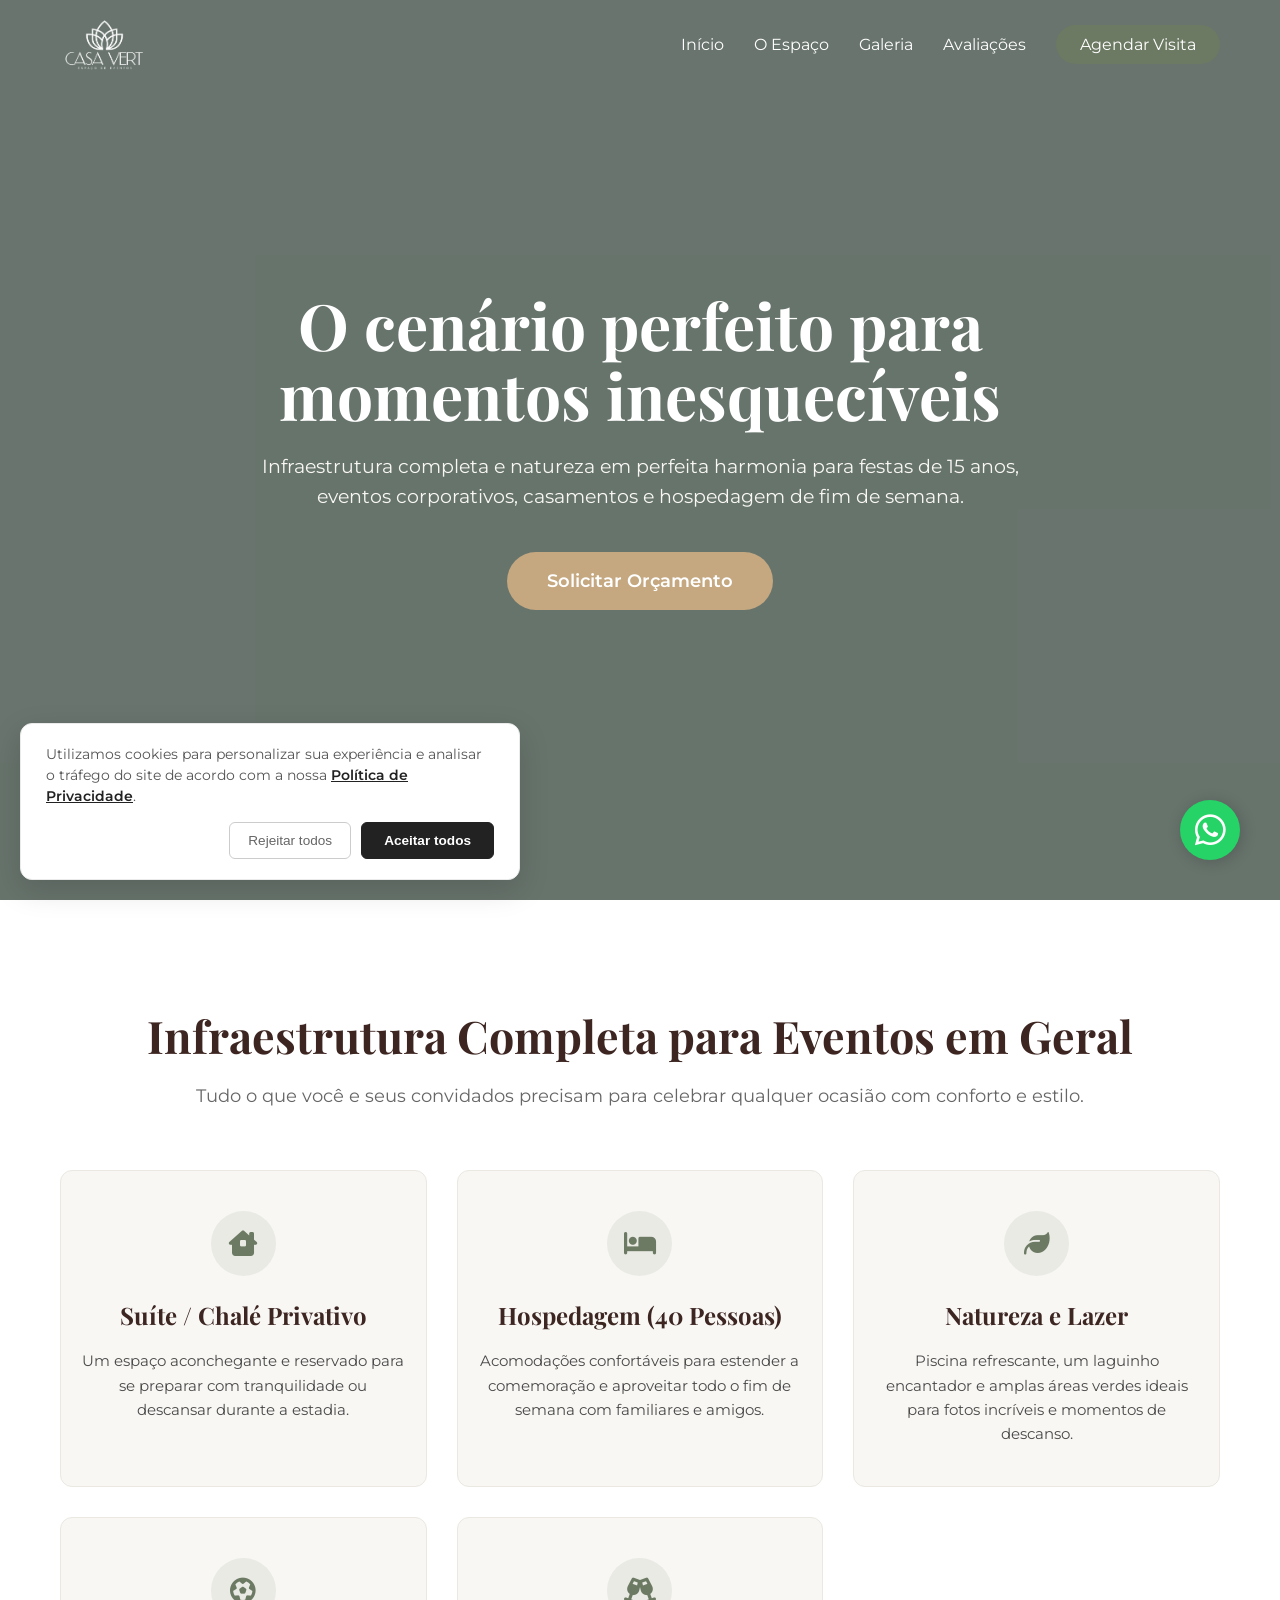
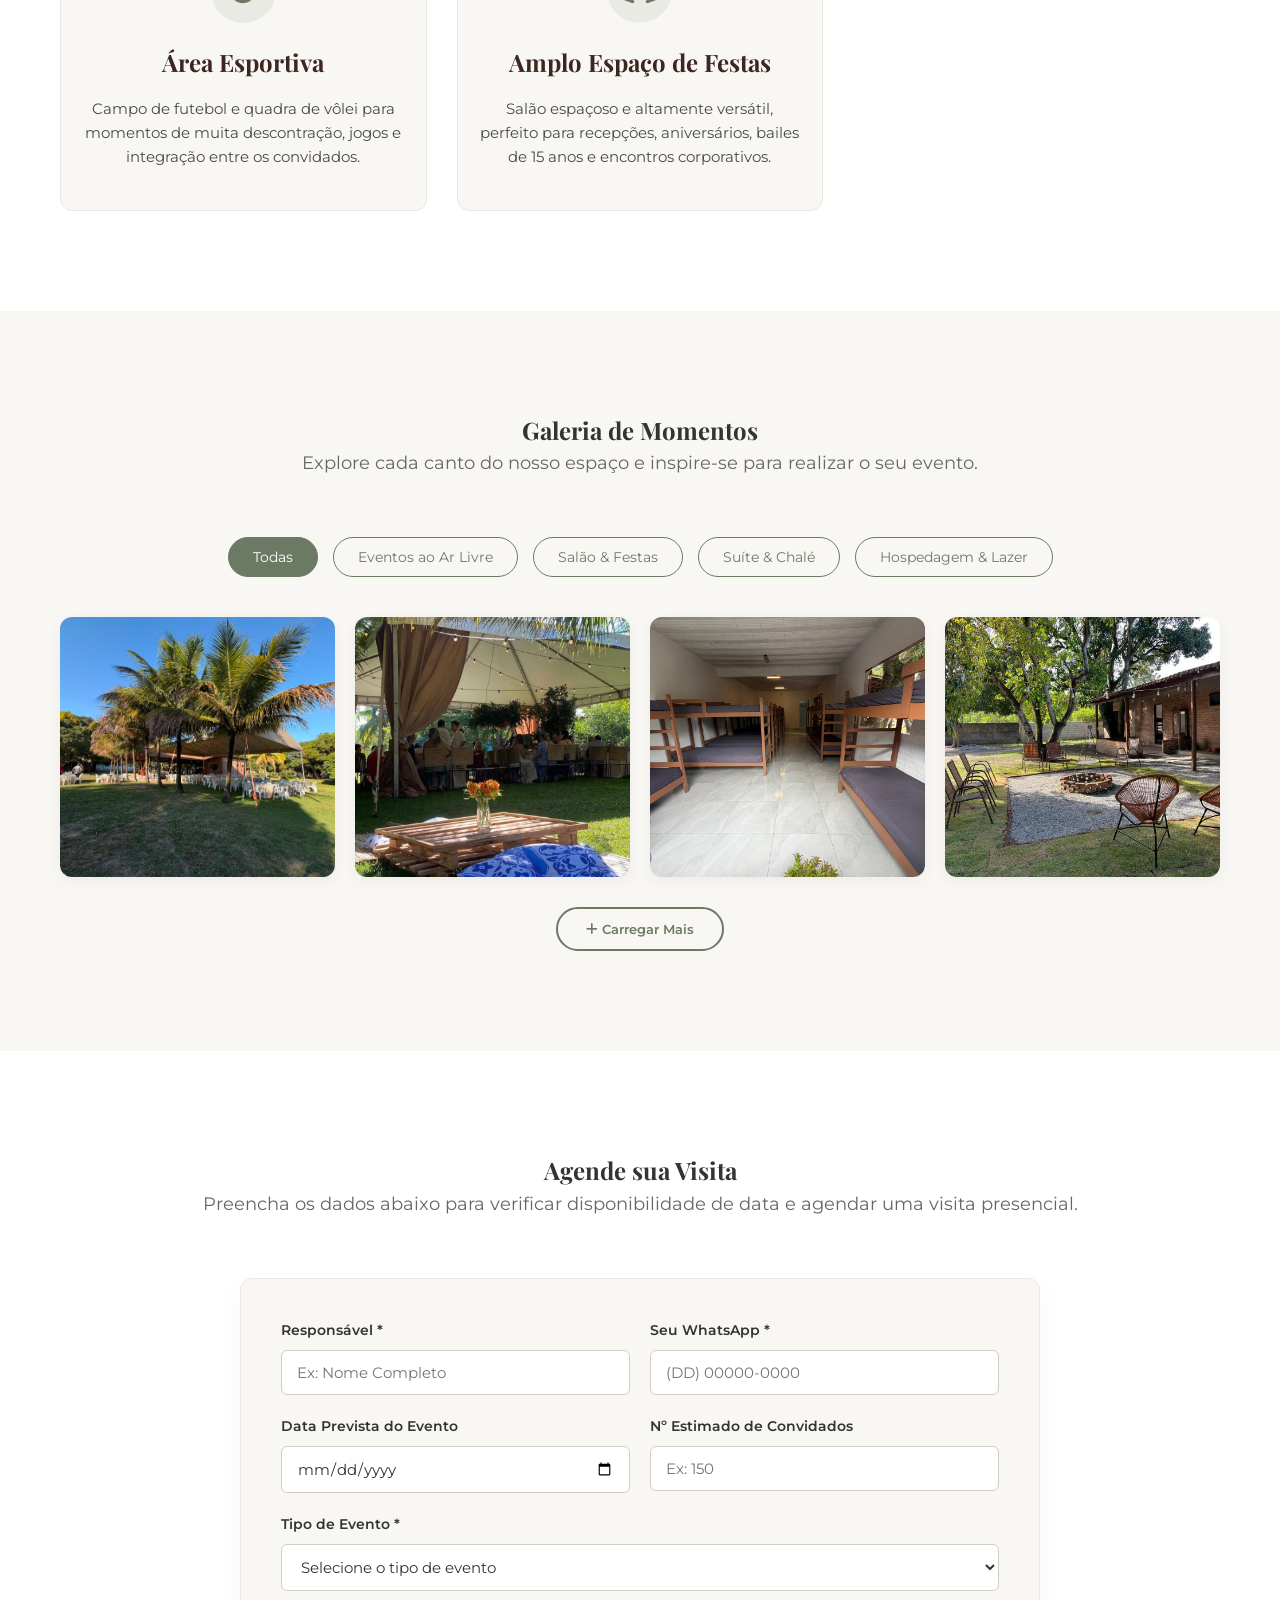
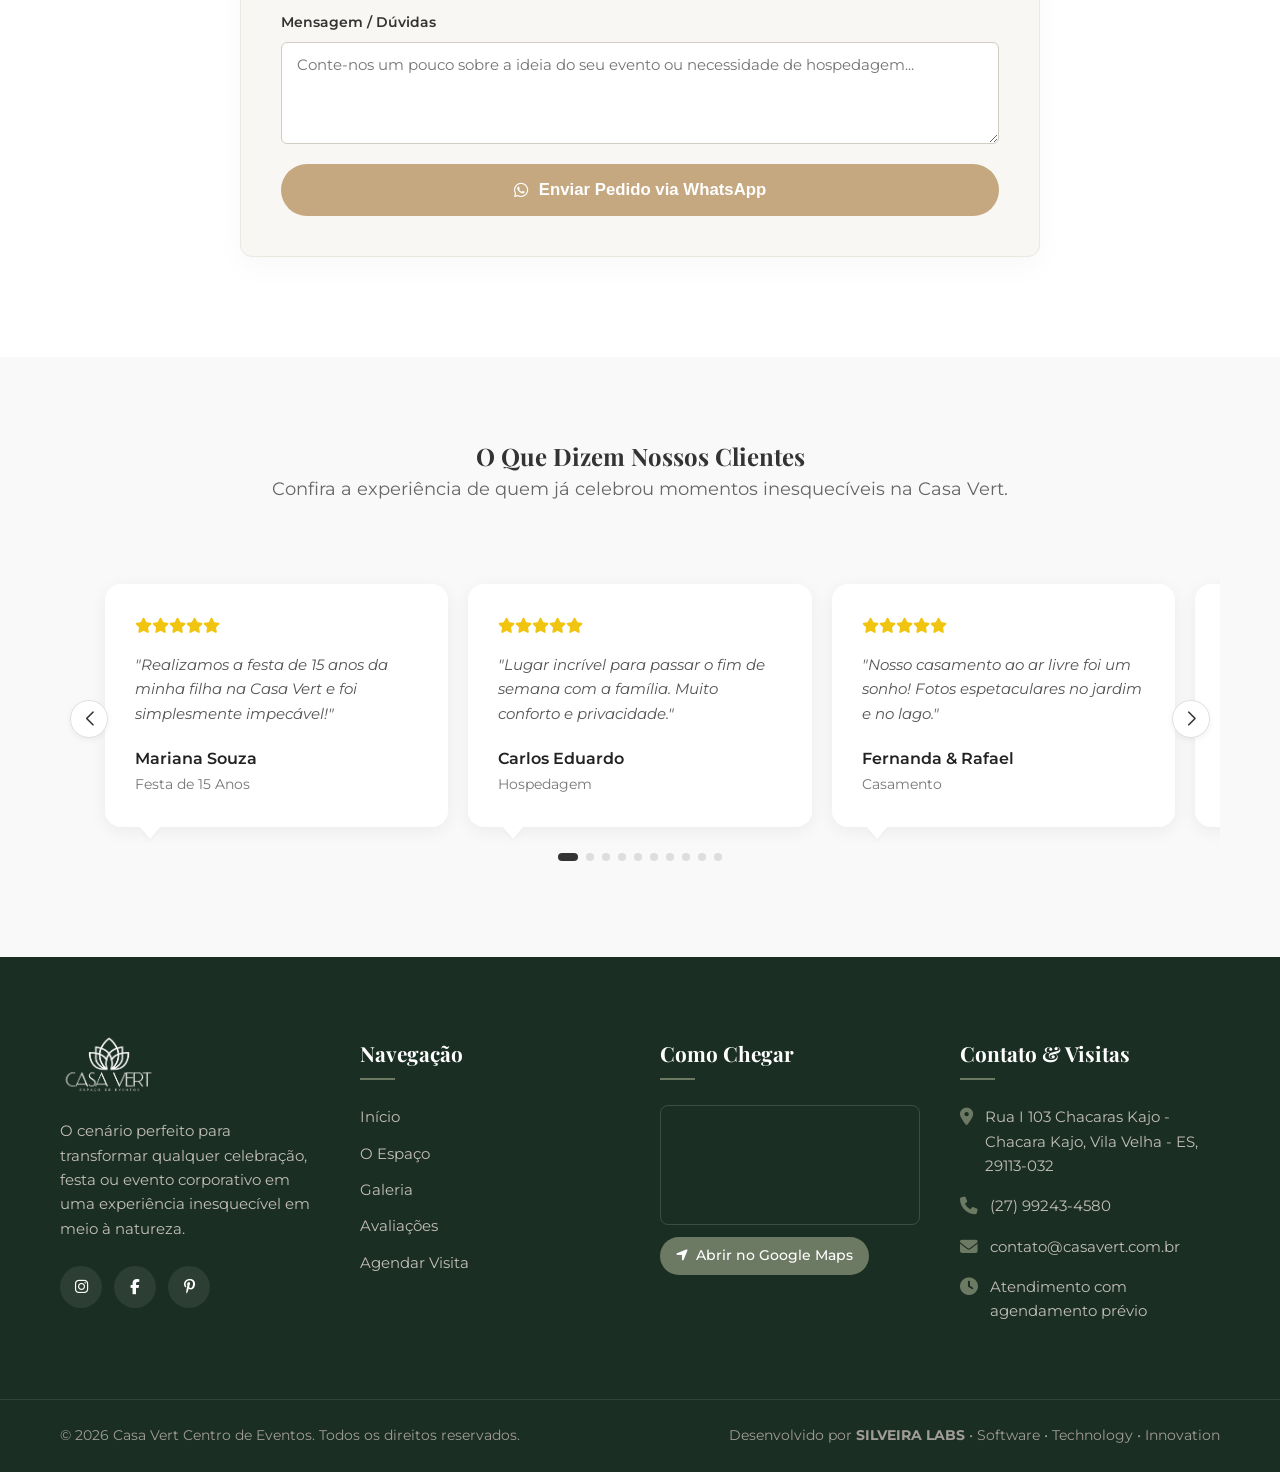
==== commit 81d3e9c8: "atualização do nome google" ====
--- a/index.html
+++ b/index.html
@@ -5,37 +5,81 @@
     <meta name="viewport" content="width=device-width, initial-scale=1.0">
     <title>Casa Vert | Espaço para Eventos em Geral e Hospedagem</title>
     
-    <!-- SEO e Indexação no Google -->
-    <meta name="description" content="Casa Vert - O cenário perfeito para seus eventos em geral. Festas de 15 anos, corporativos, casamentos e aluguel para fim de semana com infraestrutura completa e natureza.">
-    <meta name="keywords" content="Casa Vert, espaço para eventos, salão de festas, casamentos, festas de 15 anos, hospedagem, eventos ao ar livre">
+    <!-- ==========================================================================
+       SEO E INDEXAÇÃO NO GOOGLE
+       ========================================================================== -->
+    <meta name="description" content="Casa Vert - O cenário perfeito para seus eventos em geral. Festas de 15 anos, corporativos, casamentos e aluguel para fim de semana com infraestrutura completa e natureza em Vila Velha - ES.">
+    <meta name="keywords" content="Casa Vert, espaço para eventos, salão de festas, casamentos, festas de 15 anos, hospedagem Vila Velha, eventos ao ar livre">
     <meta name="robots" content="index, follow">
-
-    <!-- Favicon e Ícones de Dispositivos -->
+    <link rel="canonical" href="https://casa-vert027.vercel.app/">
+
+    <!-- NOME DO SITE PARA O GOOGLE (Corrige "Vercel" nos resultados) -->
+    <meta property="og:site_name" content="Casa Vert">
+
+    <!-- ==========================================================================
+       FAVICON E ÍCONES DE DISPOSITIVOS
+       ========================================================================== -->
     <link rel="icon" type="image/x-icon" href="img/favicon/favicon.ico">
     <link rel="icon" type="image/png" sizes="32x32" href="img/favicon/favicon-32x32.png">
     <link rel="icon" type="image/png" sizes="16x16" href="img/favicon/favicon-16x16.png">
     <link rel="apple-touch-icon" sizes="180x180" href="img/favicon/apple-touch-icon.png">
     <link rel="manifest" href="img/favicon/site.webmanifest">
 
-    <!-- Open Graph / Prévia no WhatsApp e Redes Sociais -->
+    <!-- ==========================================================================
+       OPEN GRAPH / PRÉVIA NO WHATSAPP E REDES SOCIAIS
+       ========================================================================== -->
     <meta property="og:type" content="website">
+    <meta property="og:url" content="https://casa-vert027.vercel.app/">
     <meta property="og:title" content="Casa Vert | Espaço para Eventos e Hospedagem">
-    <meta property="og:description" content="O cenário perfeito para festas, casamentos e hospedagem com infraestrutura completa.">
-    <meta property="og:image" content="https://seudominio.com.br/img/eventos/foto1.jpeg">
-
-    <!-- Fontes Elegantes do Google -->
+    <meta property="og:description" content="O cenário perfeito para festas, casamentos e hospedagem com infraestrutura completa em Vila Velha - ES.">
+    <meta property="og:image" content="https://casa-vert027.vercel.app/img/eventos/foto1.jpeg">
+    <meta property="og:image:secure_url" content="https://casa-vert027.vercel.app/img/eventos/foto1.jpeg">
+    <meta property="og:image:type" content="image/jpeg">
+    <meta property="og:image:width" content="1200">
+    <meta property="og:image:height" content="630">
+
+    <!-- TWITTER / CARTÃO GRANDE NO WHATSAPP -->
+    <meta name="twitter:card" content="summary_large_image">
+    <meta name="twitter:title" content="Casa Vert | Espaço para Eventos e Hospedagem">
+    <meta name="twitter:description" content="O cenário perfeito para festas, casamentos e hospedagem com infraestrutura completa em Vila Velha - ES.">
+    <meta name="twitter:image" content="https://casa-vert027.vercel.app/img/eventos/foto1.jpeg">
+
+    <!-- ==========================================================================
+       DADOS ESTRUTURADOS (SCHEMA.ORG) PARA O GOOGLE
+       ========================================================================== -->
+    <script type="application/ld+json">
+    {
+      "@context": "https://schema.org",
+      "@type": "EventVenue",
+      "name": "Casa Vert",
+      "alternateName": ["Casa Vert Eventos", "Casa Vert Vila Velha"],
+      "url": "https://casa-vert027.vercel.app/",
+      "logo": "https://casa-vert027.vercel.app/img/CASA%20VERT%20PRETO.png",
+      "address": {
+        "@type": "PostalAddress",
+        "streetAddress": "Rua I 103, Chácaras Kajo",
+        "addressLocality": "Vila Velha",
+        "addressRegion": "ES",
+        "postalCode": "29113-032",
+        "addressCountry": "BR"
+      },
+      "telephone": "+5527992434580"
+    }
+    </script>
+
+    <!-- ==========================================================================
+       FONTES E ESTILOS EXTERNOS
+       ========================================================================== -->
     <link rel="preconnect" href="https://fonts.googleapis.com">
     <link rel="preconnect" href="https://fonts.gstatic.com" crossorigin>
     <link href="https://fonts.googleapis.com/css2?family=Montserrat:wght@300;400;600&family=Playfair+Display:ital,wght@0,600;1,600&display=swap" rel="stylesheet">
+    <link rel="stylesheet" href="https://cdnjs.cloudflare.com/ajax/libs/font-awesome/6.4.0/css/all.min.css">
+    <link rel="stylesheet" href="https://cdn.jsdelivr.net/npm/swiper@11/swiper-bundle.min.css" />
     
-    <!-- Ícones (FontAwesome) -->
-    <link rel="stylesheet" href="https://cdnjs.cloudflare.com/ajax/libs/font-awesome/6.4.0/css/all.min.css">
-    
-    <!-- Estilos CSS -->
+    <!-- Estilos CSS Customizados -->
     <link rel="stylesheet" href="css/style.css">
-
-    <link rel="stylesheet" href="https://cdn.jsdelivr.net/npm/swiper@11/swiper-bundle.min.css" />
 </head>
+
 <body>
 
     <!-- Cabeçalho / Menu -->
